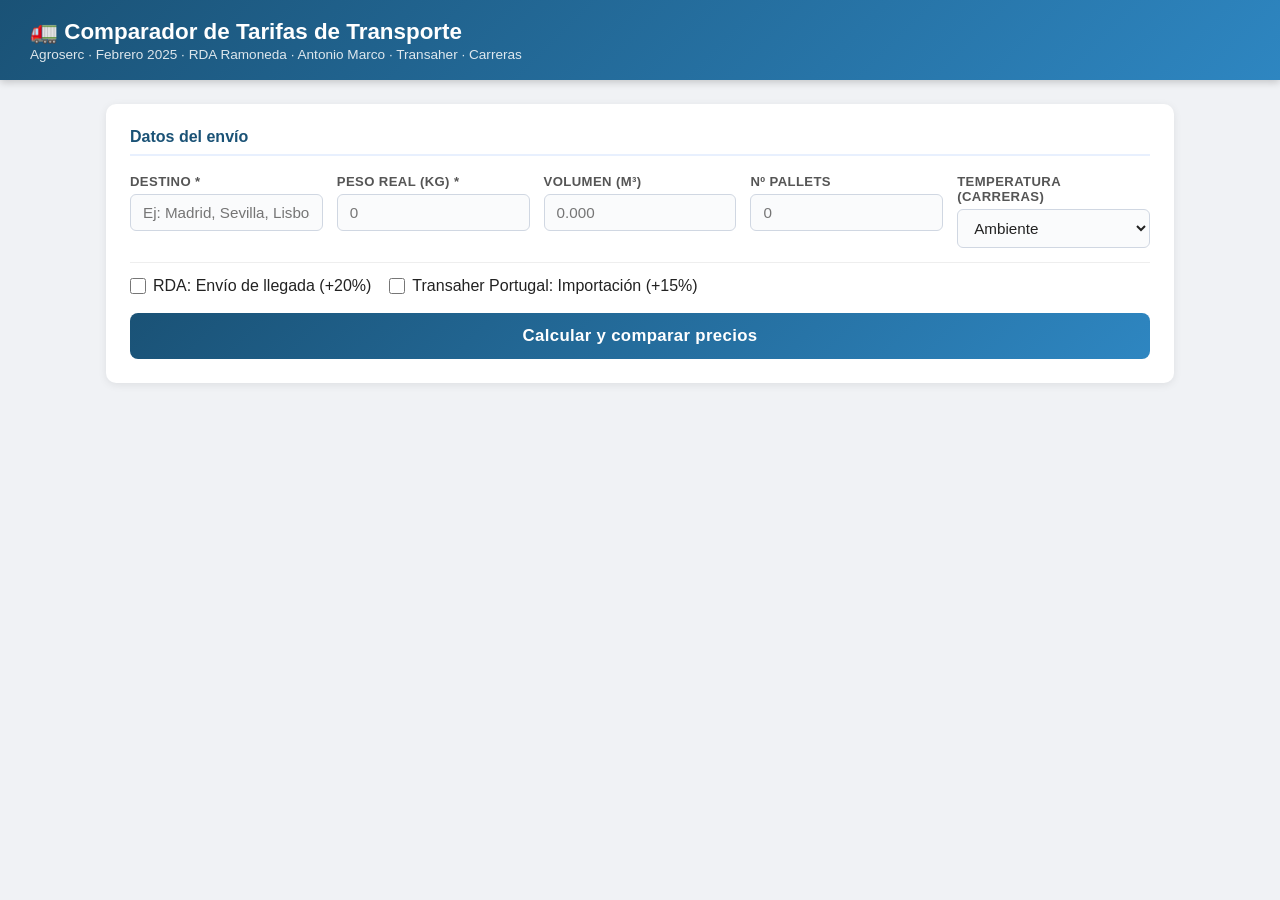
==== templates/index.html @ f8b4ee6d "feat: primer commit - Comparador de tarifas de transporte Agroserc" ====
<!DOCTYPE html>
<html lang="es">
<head>
<meta charset="UTF-8">
<meta name="viewport" content="width=device-width, initial-scale=1.0">
<title>Comparador de Tarifas de Transporte — Agroserc</title>
<style>
  * { box-sizing: border-box; margin: 0; padding: 0; }
  body { font-family: 'Segoe UI', Tahoma, Geneva, Verdana, sans-serif; background: #f0f2f5; color: #222; }

  header {
    background: linear-gradient(135deg, #1a5276, #2e86c1);
    color: white; padding: 18px 30px;
    display: flex; align-items: center; gap: 16px;
    box-shadow: 0 2px 8px rgba(0,0,0,0.2);
  }
  header h1 { font-size: 1.4rem; font-weight: 700; }
  header p { font-size: 0.85rem; opacity: 0.85; margin-top: 2px; }

  .container { max-width: 1100px; margin: 0 auto; padding: 24px 16px; }

  .card {
    background: white; border-radius: 10px;
    box-shadow: 0 2px 8px rgba(0,0,0,0.08);
    padding: 24px; margin-bottom: 20px;
  }
  .card h2 { font-size: 1rem; font-weight: 700; color: #1a5276; margin-bottom: 18px;
             border-bottom: 2px solid #e8f0fe; padding-bottom: 8px; }

  .form-grid {
    display: grid; grid-template-columns: repeat(auto-fit, minmax(180px, 1fr));
    gap: 14px;
  }
  .form-group { display: flex; flex-direction: column; gap: 5px; }
  .form-group label { font-size: 0.82rem; font-weight: 600; color: #555; text-transform: uppercase; letter-spacing: 0.03em; }
  .form-group input, .form-group select {
    border: 1.5px solid #d0d7e2; border-radius: 6px;
    padding: 9px 12px; font-size: 0.95rem; color: #222;
    transition: border-color 0.2s;
    background: #fafbfc;
  }
  .form-group input:focus, .form-group select:focus {
    outline: none; border-color: #2e86c1; background: white;
  }

  .opciones-extra {
    display: flex; flex-wrap: wrap; gap: 18px; margin-top: 14px; padding-top: 14px;
    border-top: 1px solid #eee;
  }
  .check-group { display: flex; align-items: center; gap: 7px; cursor: pointer; }
  .check-group input[type=checkbox] { width: 16px; height: 16px; cursor: pointer; }
  .check-group label { font-size: 0.88rem; color: #444; cursor: pointer; }

  .btn-calcular {
    display: block; width: 100%; margin-top: 18px;
    background: linear-gradient(135deg, #1a5276, #2e86c1);
    color: white; border: none; border-radius: 8px;
    padding: 13px; font-size: 1.05rem; font-weight: 700;
    cursor: pointer; transition: opacity 0.2s, transform 0.1s;
    letter-spacing: 0.02em;
  }
  .btn-calcular:hover { opacity: 0.92; transform: translateY(-1px); }
  .btn-calcular:active { transform: translateY(0); }
  .btn-calcular:disabled { opacity: 0.5; cursor: not-allowed; transform: none; }

  .error-msg { background: #fdf0f0; border: 1px solid #e74c3c; color: #c0392b;
               border-radius: 6px; padding: 10px 14px; margin-top: 12px; font-size: 0.9rem; }

  /* Resultados */
  .resultados-header {
    display: flex; justify-content: space-between; align-items: center; margin-bottom: 14px;
  }
  .resultados-header h2 { font-size: 1rem; font-weight: 700; color: #1a5276; border: none; margin: 0; padding: 0; }
  .badge-total { background: #e8f0fe; color: #1a5276; font-size: 0.8rem;
                 padding: 4px 10px; border-radius: 20px; font-weight: 600; }

  .transportistas-grid {
    display: grid; grid-template-columns: repeat(auto-fit, minmax(240px, 1fr));
    gap: 14px;
  }

  .card-transportista {
    border-radius: 10px; border: 2px solid #e2e8f0;
    padding: 18px; position: relative; transition: box-shadow 0.2s;
    background: white;
  }
  .card-transportista:hover { box-shadow: 0 4px 16px rgba(0,0,0,0.1); }
  .card-transportista.mas-barato { border-color: #27ae60; }
  .card-transportista.no-aplica { background: #fafafa; border-color: #ddd; opacity: 0.75; }

  .badge-recomendado {
    position: absolute; top: -12px; left: 50%; transform: translateX(-50%);
    background: #27ae60; color: white; font-size: 0.72rem; font-weight: 700;
    padding: 3px 12px; border-radius: 20px; text-transform: uppercase; letter-spacing: 0.05em;
    white-space: nowrap;
  }

  .transportista-nombre {
    font-size: 0.95rem; font-weight: 700; color: #2c3e50; margin-bottom: 4px;
  }
  .transportista-zona { font-size: 0.78rem; color: #666; margin-bottom: 12px; }

  .precio-grande {
    font-size: 2.2rem; font-weight: 800; color: #2c3e50; line-height: 1;
  }
  .precio-grande.precio-mejor { color: #27ae60; }
  .precio-unidad { font-size: 0.85rem; color: #666; margin-left: 3px; }

  .diferencia-badge {
    display: inline-block; font-size: 0.75rem; color: #e74c3c;
    background: #fdf0f0; border-radius: 4px; padding: 2px 7px; margin-top: 4px;
  }

  .peso-tasable { font-size: 0.78rem; color: #888; margin-top: 6px; }

  .desglose-toggle {
    display: block; width: 100%; margin-top: 12px;
    background: none; border: 1px solid #d0d7e2; border-radius: 6px;
    padding: 6px; font-size: 0.8rem; color: #555; cursor: pointer;
    text-align: center; transition: background 0.15s;
  }
  .desglose-toggle:hover { background: #f0f4f8; }

  .desglose-panel {
    display: none; margin-top: 10px; padding-top: 10px;
    border-top: 1px dashed #e0e0e0; font-size: 0.82rem; color: #444;
  }
  .desglose-panel.open { display: block; }
  .desglose-panel p { margin-bottom: 5px; }
  .desglose-panel strong { color: #2c3e50; }
  .desglose-panel .aviso { color: #e67e22; font-style: italic; }
  .desglose-panel .ok { color: #27ae60; }
  .desglose-panel ul { padding-left: 16px; margin-top: 4px; }
  .desglose-panel li { margin-bottom: 3px; }

  .no-aplica-msg { font-size: 0.83rem; color: #888; margin-top: 8px; }

  .no-aplicables-section { margin-top: 14px; }
  .no-aplicables-section summary { cursor: pointer; font-size: 0.85rem; color: #888; }

  /* Autocomplete */
  .autocomplete-wrapper { position: relative; }
  .autocomplete-list {
    position: absolute; top: 100%; left: 0; right: 0; z-index: 100;
    background: white; border: 1.5px solid #2e86c1; border-top: none;
    border-radius: 0 0 6px 6px; max-height: 200px; overflow-y: auto;
    box-shadow: 0 4px 12px rgba(0,0,0,0.1);
  }
  .autocomplete-item {
    padding: 8px 12px; cursor: pointer; font-size: 0.9rem;
  }
  .autocomplete-item:hover, .autocomplete-item.selected { background: #e8f0fe; }

  /* Loading */
  .spinner { display: none; text-align: center; padding: 20px; color: #666; font-size: 0.9rem; }
  .spinner.active { display: block; }

  @media (max-width: 600px) {
    .form-grid { grid-template-columns: 1fr 1fr; }
    .transportistas-grid { grid-template-columns: 1fr; }
    .precio-grande { font-size: 1.8rem; }
  }
</style>
</head>
<body>

<header>
  <div>
    <h1>🚛 Comparador de Tarifas de Transporte</h1>
    <p>Agroserc · Febrero 2025 · RDA Ramoneda · Antonio Marco · Transaher · Carreras</p>
  </div>
</header>

<div class="container">

  <!-- FORMULARIO -->
  <div class="card">
    <h2>Datos del envío</h2>
    <div class="form-grid">
      <div class="form-group autocomplete-wrapper">
        <label>Destino *</label>
        <input type="text" id="destino" placeholder="Ej: Madrid, Sevilla, Lisboa..." autocomplete="off">
        <div class="autocomplete-list" id="autocomplete-list" style="display:none;"></div>
      </div>

      <div class="form-group">
        <label>Peso real (kg) *</label>
        <input type="number" id="peso_kg" placeholder="0" min="0.1" step="0.1">
      </div>

      <div class="form-group">
        <label>Volumen (m³)</label>
        <input type="number" id="volumen_m3" placeholder="0.000" min="0" step="0.001">
      </div>

      <div class="form-group">
        <label>Nº pallets</label>
        <input type="number" id="n_pallets" placeholder="0" min="0" step="1">
      </div>

      <div class="form-group">
        <label>Temperatura (Carreras)</label>
        <select id="temperatura">
          <option value="ambiente">Ambiente</option>
          <option value="controlada">Controlada 12-18°C</option>
        </select>
      </div>
    </div>

    <div class="opciones-extra">
      <label class="check-group">
        <input type="checkbox" id="llegada_rda">
        <span>RDA: Envío de llegada (+20%)</span>
      </label>
      <label class="check-group">
        <input type="checkbox" id="importacion_pt">
        <span>Transaher Portugal: Importación (+15%)</span>
      </label>
    </div>

    <button class="btn-calcular" id="btn-calcular" onclick="calcular()">
      Calcular y comparar precios
    </button>
    <div class="error-msg" id="error-msg" style="display:none;"></div>
  </div>

  <!-- LOADING -->
  <div class="spinner" id="spinner">Calculando tarifas...</div>

  <!-- RESULTADOS -->
  <div id="resultados" style="display:none;">
    <div class="card">
      <div class="resultados-header">
        <h2>Comparativa de precios</h2>
        <span class="badge-total" id="badge-total"></span>
      </div>
      <div class="transportistas-grid" id="grid-transportistas"></div>

      <details class="no-aplicables-section" id="no-aplicables-section" style="display:none;">
        <summary>Transportistas no aplicables</summary>
        <div id="lista-no-aplica" style="margin-top:10px;"></div>
      </details>
    </div>
  </div>

</div>

<script>
let provincias = [];

// Cargar lista de provincias para autocompletar
fetch('/provincias').then(r => r.json()).then(data => {
  provincias = data;
});

const inputDestino = document.getElementById('destino');
const autocompleteList = document.getElementById('autocomplete-list');
let selectedIdx = -1;

inputDestino.addEventListener('input', () => {
  const val = inputDestino.value.toLowerCase().trim();
  autocompleteList.innerHTML = '';
  selectedIdx = -1;
  if (val.length < 2) { autocompleteList.style.display = 'none'; return; }

  const matches = provincias.filter(p => p.toLowerCase().includes(val)).slice(0, 8);
  if (!matches.length) { autocompleteList.style.display = 'none'; return; }

  matches.forEach((m, i) => {
    const item = document.createElement('div');
    item.className = 'autocomplete-item';
    item.textContent = m;
    item.addEventListener('click', () => {
      inputDestino.value = m;
      autocompleteList.style.display = 'none';
    });
    autocompleteList.appendChild(item);
  });
  autocompleteList.style.display = 'block';
});

inputDestino.addEventListener('keydown', e => {
  const items = autocompleteList.querySelectorAll('.autocomplete-item');
  if (e.key === 'ArrowDown') { selectedIdx = Math.min(selectedIdx + 1, items.length - 1); }
  else if (e.key === 'ArrowUp') { selectedIdx = Math.max(selectedIdx - 1, 0); }
  else if (e.key === 'Enter' && selectedIdx >= 0) {
    inputDestino.value = items[selectedIdx].textContent;
    autocompleteList.style.display = 'none'; return;
  } else { return; }
  items.forEach((it, i) => it.classList.toggle('selected', i === selectedIdx));
  e.preventDefault();
});

document.addEventListener('click', e => {
  if (!e.target.closest('.autocomplete-wrapper')) autocompleteList.style.display = 'none';
});

// Permitir Enter para calcular
document.addEventListener('keydown', e => {
  if (e.key === 'Enter' && !autocompleteList.style.display !== 'none') calcular();
});

async function calcular() {
  const destino = document.getElementById('destino').value.trim();
  const peso_kg = parseFloat(document.getElementById('peso_kg').value) || 0;
  const volumen_m3 = parseFloat(document.getElementById('volumen_m3').value) || 0;
  const n_pallets = parseInt(document.getElementById('n_pallets').value) || 0;
  const temperatura = document.getElementById('temperatura').value;
  const llegada_rda = document.getElementById('llegada_rda').checked;
  const importacion_pt = document.getElementById('importacion_pt').checked;

  const errEl = document.getElementById('error-msg');
  errEl.style.display = 'none';

  if (!destino) { mostrarError('Indica el destino.'); return; }
  if (peso_kg <= 0) { mostrarError('El peso debe ser mayor que 0 kg.'); return; }

  document.getElementById('btn-calcular').disabled = true;
  document.getElementById('spinner').classList.add('active');
  document.getElementById('resultados').style.display = 'none';

  try {
    const resp = await fetch('/calcular', {
      method: 'POST',
      headers: { 'Content-Type': 'application/json' },
      body: JSON.stringify({ destino, peso_kg, volumen_m3, n_pallets, temperatura, llegada_rda, importacion_pt })
    });

    const data = await resp.json();
    if (!resp.ok) { mostrarError(data.error || 'Error desconocido'); return; }

    mostrarResultados(data, { destino, peso_kg, volumen_m3, n_pallets });
  } catch (err) {
    mostrarError('Error de conexión: ' + err.message);
  } finally {
    document.getElementById('btn-calcular').disabled = false;
    document.getElementById('spinner').classList.remove('active');
  }
}

function mostrarError(msg) {
  const el = document.getElementById('error-msg');
  el.textContent = msg;
  el.style.display = 'block';
}

function mostrarResultados(data, inputs) {
  const grid = document.getElementById('grid-transportistas');
  grid.innerHTML = '';

  const badge = document.getElementById('badge-total');
  badge.textContent = `${data.aplicables.length} de ${data.total_comparados} transportistas aplican`;

  // Tarjetas de aplicables
  data.aplicables.forEach((r, i) => {
    const card = document.createElement('div');
    card.className = 'card-transportista' + (r.es_mas_barato ? ' mas-barato' : '');

    const desglose = r.desglose || {};
    const modalidad = r.modalidad || '';
    const suplementos = desglose.suplementos || [];
    const alternativas = desglose.alternativas || [];

    const precioClass = r.es_mas_barato ? 'precio-grande precio-mejor' : 'precio-grande';

    let difHtml = '';
    if (r.diferencia_pct) {
      difHtml = `<div class="diferencia-badge">+${r.diferencia_pct}% vs más barato</div>`;
    }

    let supsHtml = '';
    if (suplementos.length) {
      supsHtml = '<ul>' + suplementos.map(s => `<li>${esc(s)}</li>`).join('') + '</ul>';
    }

    let altHtml = '';
    if (alternativas.length) {
      altHtml = '<p><strong>Alternativa:</strong></p>' +
        alternativas.map(a => `<p>${esc(a.modalidad)}: <strong>${a.precio.toFixed(2)}€</strong> · ${esc(a.desc_precio.substring(0, 80))}</p>`).join('');
    }

    let modalidadHtml = modalidad ? `<span style="font-size:0.75rem;background:#e8f0fe;padding:2px 7px;border-radius:4px;color:#1a5276;font-weight:600;">${esc(modalidad.toUpperCase())}</span> ` : '';

    card.innerHTML = `
      ${r.es_mas_barato ? '<div class="badge-recomendado">⭐ Más económico</div>' : ''}
      <div class="transportista-nombre">${modalidadHtml}${esc(r.transportista)}</div>
      <div class="transportista-zona">${esc(r.zona || '')}</div>
      <div class="${precioClass}">${r.precio.toFixed(2)}<span class="precio-unidad">€</span></div>
      ${difHtml}
      ${r.peso_tasable ? `<div class="peso-tasable">Peso tasable: ${r.peso_tasable.toFixed(1)} kg</div>` : ''}
      <button class="desglose-toggle" onclick="toggleDesglose(this)">Ver desglose ▾</button>
      <div class="desglose-panel">
        <p><strong>Peso:</strong> ${esc(desglose.peso || '')}</p>
        <p><strong>Zona:</strong> ${esc(desglose.zona || r.zona || '')}</p>
        <p><strong>Precio base:</strong> ${esc(desglose.precio_base || '')}</p>
        ${supsHtml ? '<p><strong>Suplementos:</strong></p>' + supsHtml : ''}
        <p><strong>Total (sin IVA):</strong> ${esc(desglose.total || '')}</p>
        ${desglose.aviso ? `<p class="aviso">⚠ ${esc(desglose.aviso)}</p>` : ''}
        ${altHtml}
        <p style="margin-top:8px;"><span class="aviso">⚠ ${esc(desglose.combustible || 'Suplemento combustible no incluido.')}</span></p>
      </div>
    `;
    grid.appendChild(card);
  });

  // No aplicables
  const noAplSec = document.getElementById('no-aplicables-section');
  const listaNA = document.getElementById('lista-no-aplica');
  listaNA.innerHTML = '';

  if (data.no_aplicables.length) {
    noAplSec.style.display = 'block';
    data.no_aplicables.forEach(r => {
      const p = document.createElement('p');
      p.style.cssText = 'font-size:0.83rem;color:#888;padding:5px 0;border-bottom:1px solid #eee;';
      p.innerHTML = `<strong>${esc(r.transportista)}</strong>: ${esc(r.motivo || 'No aplicable')}`;
      listaNA.appendChild(p);
    });
  } else {
    noAplSec.style.display = 'none';
  }

  document.getElementById('resultados').style.display = 'block';
  document.getElementById('resultados').scrollIntoView({ behavior: 'smooth', block: 'start' });
}

function toggleDesglose(btn) {
  const panel = btn.nextElementSibling;
  const open = panel.classList.toggle('open');
  btn.textContent = open ? 'Ocultar desglose ▴' : 'Ver desglose ▾';
}

function esc(str) {
  return String(str || '').replace(/&/g,'&amp;').replace(/</g,'&lt;').replace(/>/g,'&gt;');
}
</script>
</body>
</html>
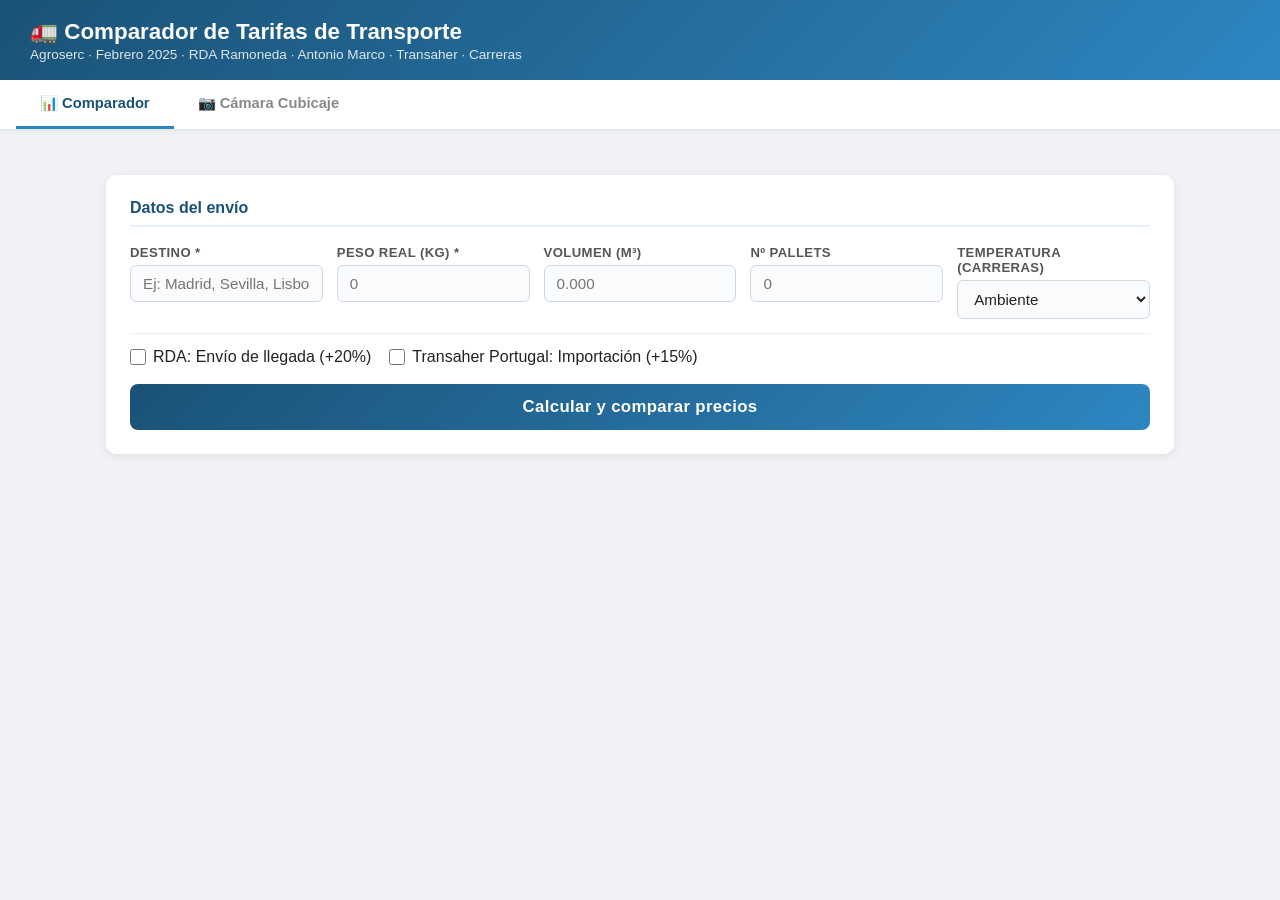
==== commit b223cfa1: "feat: añadir pestaña Cámara + YOLO + cálculo de cubicaje" ====
--- a/templates/index.html
+++ b/templates/index.html
@@ -161,6 +161,7 @@
     .precio-grande { font-size: 1.8rem; }
   }
 </style>
+<link rel="stylesheet" href="/static/camara.css">
 </head>
 <body>
 
@@ -171,7 +172,18 @@
   </div>
 </header>
 
+<!-- TABS -->
+<div class="tabs-nav">
+  <button class="tab-btn active" data-tab="comparador" onclick="switchTab('comparador')">📊 Comparador</button>
+  <button class="tab-btn" data-tab="camara" onclick="switchTab('camara')">📷 Cámara Cubicaje</button>
+</div>
+
 <div class="container">
+
+  <!-- ═══════════════════════════════════ -->
+  <!-- TAB: COMPARADOR (contenido existente) -->
+  <!-- ═══════════════════════════════════ -->
+  <div id="tab-comparador" class="tab-content active">
 
   <!-- FORMULARIO -->
   <div class="card">
@@ -242,6 +254,128 @@
       </details>
     </div>
   </div>
+
+  </div><!-- /tab-comparador -->
+
+
+  <!-- ═══════════════════════════════════ -->
+  <!-- TAB: CÁMARA CUBICAJE              -->
+  <!-- ═══════════════════════════════════ -->
+  <div id="tab-camara" class="tab-content">
+
+    <!-- Selector de cámara -->
+    <div class="camera-select-row">
+      <label>📹 Cámara:</label>
+      <select id="camera-select">
+        <option value="">Cargando cámaras...</option>
+      </select>
+    </div>
+
+    <div class="camera-layout">
+
+      <!-- COLUMNA IZQUIERDA: Feed + controles -->
+      <div>
+        <div class="camera-feed-wrapper">
+          <div class="camera-placeholder" id="camera-placeholder">
+            <div class="cam-icon">📷</div>
+            <p>Pulsa "Iniciar cámara" para comenzar</p>
+          </div>
+          <video id="webcam" autoplay playsinline></video>
+          <canvas id="detection-canvas"></canvas>
+        </div>
+
+        <div class="camera-controls">
+          <button class="btn-cam btn-start" id="btn-start-cam" onclick="iniciarCamara()">▶ Iniciar cámara</button>
+          <button class="btn-cam btn-stop" id="btn-stop-cam" onclick="detenerCamara()" style="display:none;">⏹ Detener</button>
+          <button class="btn-cam btn-capture" id="btn-capture" onclick="capturarFrame()" disabled>📸 Capturar</button>
+          <button class="btn-cam btn-detect" id="btn-detect" onclick="detectarYOLO()" disabled>🤖 Detectar YOLO</button>
+        </div>
+
+        <div id="cam-status" class="status-msg info" style="margin-top:10px;">Conecta la cámara para empezar</div>
+      </div>
+
+      <!-- COLUMNA DERECHA: Paneles -->
+      <div class="side-panel">
+
+        <!-- Detecciones -->
+        <div class="panel-card">
+          <h3>🎯 Detecciones</h3>
+          <div class="detection-list" id="detection-list">
+            <p class="detection-empty">Sin detecciones</p>
+          </div>
+        </div>
+
+        <!-- Calibración -->
+        <div class="panel-card">
+          <h3>📏 Calibración</h3>
+          <div class="calibration-section">
+            <div id="calibration-status" class="calibration-status pending">
+              ⏳ Sin calibrar — marca una referencia conocida
+            </div>
+            <div class="calibration-row">
+              <label>Referencia:</label>
+              <input type="number" id="ref-distance" value="120" min="1" step="1">
+              <span>cm</span>
+            </div>
+            <p class="calibration-info">
+              💡 Marca 2 puntos del pallet cuya distancia conozcas.<br>
+              Ej: lado largo del euro pallet = 120 cm
+            </p>
+            <button class="btn-calibrate" id="btn-calibrate" onclick="toggleCalibrar()" disabled>
+              📏 Calibrar referencia
+            </button>
+          </div>
+        </div>
+
+        <!-- Dimensiones -->
+        <div class="panel-card">
+          <h3>📐 Dimensiones</h3>
+          <div class="dimension-inputs">
+            <div class="dim-row">
+              <label>Largo:</label>
+              <input type="number" id="dim-largo" placeholder="0" min="0" step="1">
+              <span>cm</span>
+            </div>
+            <div class="dim-row">
+              <label>Ancho:</label>
+              <input type="number" id="dim-ancho" placeholder="0" min="0" step="1">
+              <span>cm</span>
+            </div>
+            <div class="dim-row">
+              <label>Alto:</label>
+              <input type="number" id="dim-alto" placeholder="0" min="0" step="1">
+              <span>cm</span>
+            </div>
+          </div>
+          <div style="display:flex; gap:6px; align-items:center; margin-top:10px;">
+            <select id="measure-target" style="flex:1; border:1.5px solid #d0d7e2; border-radius:6px; padding:6px; font-size:0.82rem;">
+              <option value="largo">Medir largo</option>
+              <option value="ancho">Medir ancho</option>
+              <option value="alto">Medir alto</option>
+            </select>
+            <button class="btn-measure-height" id="btn-measure-h" onclick="toggleMedirAltura()" disabled style="flex:1;">
+              📐 Medir en imagen
+            </button>
+          </div>
+        </div>
+
+        <!-- Volumen -->
+        <div class="panel-card">
+          <div class="volume-result">
+            <div class="volume-label">Cubicaje calculado</div>
+            <div class="volume-value" id="volume-value">0.000</div>
+            <div class="volume-unit">m³</div>
+            <div class="volume-detail" id="volume-detail">0 × 0 × 0 cm</div>
+          </div>
+          <button class="btn-use-volume" id="btn-use-volume" onclick="usarEnComparador()" disabled>
+            ↗ Usar en comparador de tarifas
+          </button>
+        </div>
+
+      </div><!-- /side-panel -->
+    </div><!-- /camera-layout -->
+
+  </div><!-- /tab-camara -->
 
 </div>
 
@@ -434,5 +568,6 @@
   return String(str || '').replace(/&/g,'&amp;').replace(/</g,'&lt;').replace(/>/g,'&gt;');
 }
 </script>
+<script src="/static/camara.js"></script>
 </body>
 </html>
--- a/static/camara.css
+++ b/static/camara.css
@@ -0,0 +1,355 @@
+/* ══════════════════════════════════════════════
+   Pestaña Cámara + Cubicaje — Estilos
+   ══════════════════════════════════════════════ */
+
+/* ── Tabs ── */
+.tabs-nav {
+  display: flex;
+  gap: 0;
+  background: white;
+  border-bottom: 2px solid #e2e8f0;
+  padding: 0 16px;
+  margin-bottom: 20px;
+  box-shadow: 0 1px 4px rgba(0,0,0,0.04);
+}
+.tab-btn {
+  background: none;
+  border: none;
+  padding: 14px 24px;
+  font-size: 0.92rem;
+  font-weight: 600;
+  color: #888;
+  cursor: pointer;
+  border-bottom: 3px solid transparent;
+  transition: all 0.2s;
+  display: flex;
+  align-items: center;
+  gap: 7px;
+}
+.tab-btn:hover { color: #2e86c1; background: #f0f7ff; }
+.tab-btn.active {
+  color: #1a5276;
+  border-bottom-color: #2e86c1;
+}
+.tab-content { display: none; }
+.tab-content.active { display: block; }
+
+/* ── Camera Layout ── */
+.camera-layout {
+  display: grid;
+  grid-template-columns: 1fr 340px;
+  gap: 20px;
+  align-items: start;
+}
+
+.camera-feed-wrapper {
+  position: relative;
+  background: #111;
+  border-radius: 12px;
+  overflow: hidden;
+  aspect-ratio: 4/3;
+  box-shadow: 0 4px 20px rgba(0,0,0,0.2);
+}
+
+.camera-feed-wrapper video,
+.camera-feed-wrapper canvas {
+  position: absolute;
+  top: 0; left: 0;
+  width: 100%;
+  height: 100%;
+  object-fit: contain;
+}
+
+.camera-feed-wrapper canvas {
+  pointer-events: auto;
+  z-index: 2;
+}
+
+.camera-placeholder {
+  position: absolute;
+  top: 0; left: 0; right: 0; bottom: 0;
+  display: flex;
+  flex-direction: column;
+  align-items: center;
+  justify-content: center;
+  color: #666;
+  font-size: 0.9rem;
+  z-index: 1;
+}
+.camera-placeholder .cam-icon { font-size: 3rem; margin-bottom: 10px; opacity: 0.5; }
+.camera-placeholder.hidden { display: none; }
+
+/* ── Camera Controls ── */
+.camera-controls {
+  display: flex;
+  gap: 8px;
+  margin-top: 12px;
+  flex-wrap: wrap;
+}
+
+.btn-cam {
+  flex: 1;
+  min-width: 120px;
+  padding: 11px 16px;
+  border: none;
+  border-radius: 8px;
+  font-size: 0.88rem;
+  font-weight: 600;
+  cursor: pointer;
+  transition: all 0.15s;
+  display: flex;
+  align-items: center;
+  justify-content: center;
+  gap: 6px;
+}
+.btn-cam:disabled { opacity: 0.4; cursor: not-allowed; }
+
+.btn-cam.btn-start { background: #27ae60; color: white; }
+.btn-cam.btn-start:hover:not(:disabled) { background: #219a52; }
+.btn-cam.btn-stop { background: #e74c3c; color: white; }
+.btn-cam.btn-stop:hover:not(:disabled) { background: #c0392b; }
+.btn-cam.btn-capture { background: linear-gradient(135deg, #1a5276, #2e86c1); color: white; }
+.btn-cam.btn-capture:hover:not(:disabled) { opacity: 0.9; }
+.btn-cam.btn-detect { background: #8e44ad; color: white; }
+.btn-cam.btn-detect:hover:not(:disabled) { background: #7d3c98; }
+
+.camera-select-row {
+  display: flex;
+  gap: 8px;
+  margin-bottom: 12px;
+  align-items: center;
+}
+.camera-select-row label { font-size: 0.82rem; font-weight: 600; color: #555; white-space: nowrap; }
+.camera-select-row select {
+  flex: 1;
+  border: 1.5px solid #d0d7e2;
+  border-radius: 6px;
+  padding: 7px 10px;
+  font-size: 0.85rem;
+  background: #fafbfc;
+}
+
+/* ── Side Panel ── */
+.side-panel {
+  display: flex;
+  flex-direction: column;
+  gap: 16px;
+}
+
+.panel-card {
+  background: white;
+  border-radius: 10px;
+  box-shadow: 0 2px 8px rgba(0,0,0,0.08);
+  padding: 18px;
+}
+.panel-card h3 {
+  font-size: 0.88rem;
+  font-weight: 700;
+  color: #1a5276;
+  margin-bottom: 14px;
+  display: flex;
+  align-items: center;
+  gap: 7px;
+  border-bottom: 2px solid #e8f0fe;
+  padding-bottom: 8px;
+}
+
+/* ── Detection List ── */
+.detection-list {
+  max-height: 160px;
+  overflow-y: auto;
+  font-size: 0.82rem;
+}
+.detection-item {
+  display: flex;
+  justify-content: space-between;
+  align-items: center;
+  padding: 5px 0;
+  border-bottom: 1px solid #f0f0f0;
+}
+.detection-item:last-child { border-bottom: none; }
+.detection-class { font-weight: 600; color: #2c3e50; }
+.detection-conf {
+  font-size: 0.75rem;
+  background: #e8f0fe;
+  color: #1a5276;
+  padding: 2px 8px;
+  border-radius: 10px;
+  font-weight: 600;
+}
+.detection-empty { color: #aaa; font-style: italic; font-size: 0.82rem; }
+
+/* ── Calibration ── */
+.calibration-section {
+  display: flex;
+  flex-direction: column;
+  gap: 10px;
+}
+.calibration-status {
+  display: flex;
+  align-items: center;
+  gap: 8px;
+  padding: 8px 12px;
+  border-radius: 6px;
+  font-size: 0.82rem;
+  font-weight: 600;
+}
+.calibration-status.pending {
+  background: #fef9e7;
+  color: #b7950b;
+  border: 1px solid #f9e79f;
+}
+.calibration-status.done {
+  background: #eafaf1;
+  color: #1e8449;
+  border: 1px solid #a9dfbf;
+}
+.calibration-info {
+  font-size: 0.78rem;
+  color: #888;
+  line-height: 1.4;
+}
+.calibration-row {
+  display: flex;
+  align-items: center;
+  gap: 8px;
+}
+.calibration-row label { font-size: 0.8rem; font-weight: 600; color: #555; white-space: nowrap; }
+.calibration-row input {
+  width: 80px;
+  border: 1.5px solid #d0d7e2;
+  border-radius: 6px;
+  padding: 6px 8px;
+  font-size: 0.88rem;
+  text-align: center;
+}
+.calibration-row span { font-size: 0.8rem; color: #888; }
+
+.btn-calibrate {
+  width: 100%;
+  padding: 8px;
+  background: #f39c12;
+  color: white;
+  border: none;
+  border-radius: 6px;
+  font-size: 0.82rem;
+  font-weight: 600;
+  cursor: pointer;
+  transition: background 0.15s;
+}
+.btn-calibrate:hover { background: #e67e22; }
+.btn-calibrate:disabled { opacity: 0.4; cursor: not-allowed; }
+.btn-calibrate.active { background: #e74c3c; animation: pulse 1.5s infinite; }
+
+@keyframes pulse {
+  0%, 100% { box-shadow: 0 0 0 0 rgba(231, 76, 60, 0.4); }
+  50% { box-shadow: 0 0 0 8px rgba(231, 76, 60, 0); }
+}
+
+/* ── Measurement Inputs ── */
+.dimension-inputs {
+  display: flex;
+  flex-direction: column;
+  gap: 8px;
+}
+.dim-row {
+  display: flex;
+  align-items: center;
+  gap: 8px;
+}
+.dim-row label {
+  width: 60px;
+  font-size: 0.82rem;
+  font-weight: 600;
+  color: #555;
+}
+.dim-row input {
+  flex: 1;
+  border: 1.5px solid #d0d7e2;
+  border-radius: 6px;
+  padding: 8px 10px;
+  font-size: 0.95rem;
+  text-align: center;
+  background: #fafbfc;
+  transition: border-color 0.2s;
+}
+.dim-row input:focus { outline: none; border-color: #2e86c1; background: white; }
+.dim-row span { font-size: 0.8rem; color: #888; width: 24px; }
+
+.btn-measure-height {
+  width: 100%;
+  padding: 8px;
+  background: #3498db;
+  color: white;
+  border: none;
+  border-radius: 6px;
+  font-size: 0.82rem;
+  font-weight: 600;
+  cursor: pointer;
+  transition: background 0.15s;
+  margin-top: 4px;
+}
+.btn-measure-height:hover { background: #2980b9; }
+.btn-measure-height:disabled { opacity: 0.4; cursor: not-allowed; }
+.btn-measure-height.active { background: #e74c3c; animation: pulse 1.5s infinite; }
+
+/* ── Volume Result ── */
+.volume-result {
+  text-align: center;
+  padding: 16px;
+  background: linear-gradient(135deg, #1a5276, #2e86c1);
+  border-radius: 10px;
+  color: white;
+}
+.volume-label { font-size: 0.78rem; text-transform: uppercase; letter-spacing: 0.05em; opacity: 0.85; }
+.volume-value {
+  font-size: 2.4rem;
+  font-weight: 800;
+  line-height: 1.1;
+  margin: 6px 0;
+}
+.volume-unit { font-size: 1rem; font-weight: 400; opacity: 0.8; }
+.volume-detail { font-size: 0.75rem; opacity: 0.7; margin-top: 4px; }
+
+.btn-use-volume {
+  width: 100%;
+  margin-top: 12px;
+  padding: 12px;
+  background: #27ae60;
+  color: white;
+  border: none;
+  border-radius: 8px;
+  font-size: 0.92rem;
+  font-weight: 700;
+  cursor: pointer;
+  transition: all 0.15s;
+}
+.btn-use-volume:hover { background: #219a52; transform: translateY(-1px); }
+.btn-use-volume:disabled { opacity: 0.4; cursor: not-allowed; transform: none; }
+
+/* ── Status Messages ── */
+.status-msg {
+  padding: 8px 12px;
+  border-radius: 6px;
+  font-size: 0.82rem;
+  font-weight: 500;
+  text-align: center;
+  display: none;
+}
+.status-msg.info { display: block; background: #e8f0fe; color: #1a5276; }
+.status-msg.success { display: block; background: #eafaf1; color: #1e8449; }
+.status-msg.error { display: block; background: #fdf0f0; color: #c0392b; }
+.status-msg.loading { display: block; background: #fef9e7; color: #b7950b; }
+
+/* ── Canvas crosshair cursor ── */
+.crosshair-cursor { cursor: crosshair !important; }
+
+/* ── Responsive ── */
+@media (max-width: 800px) {
+  .camera-layout {
+    grid-template-columns: 1fr;
+  }
+  .camera-feed-wrapper {
+    aspect-ratio: 16/9;
+  }
+}
